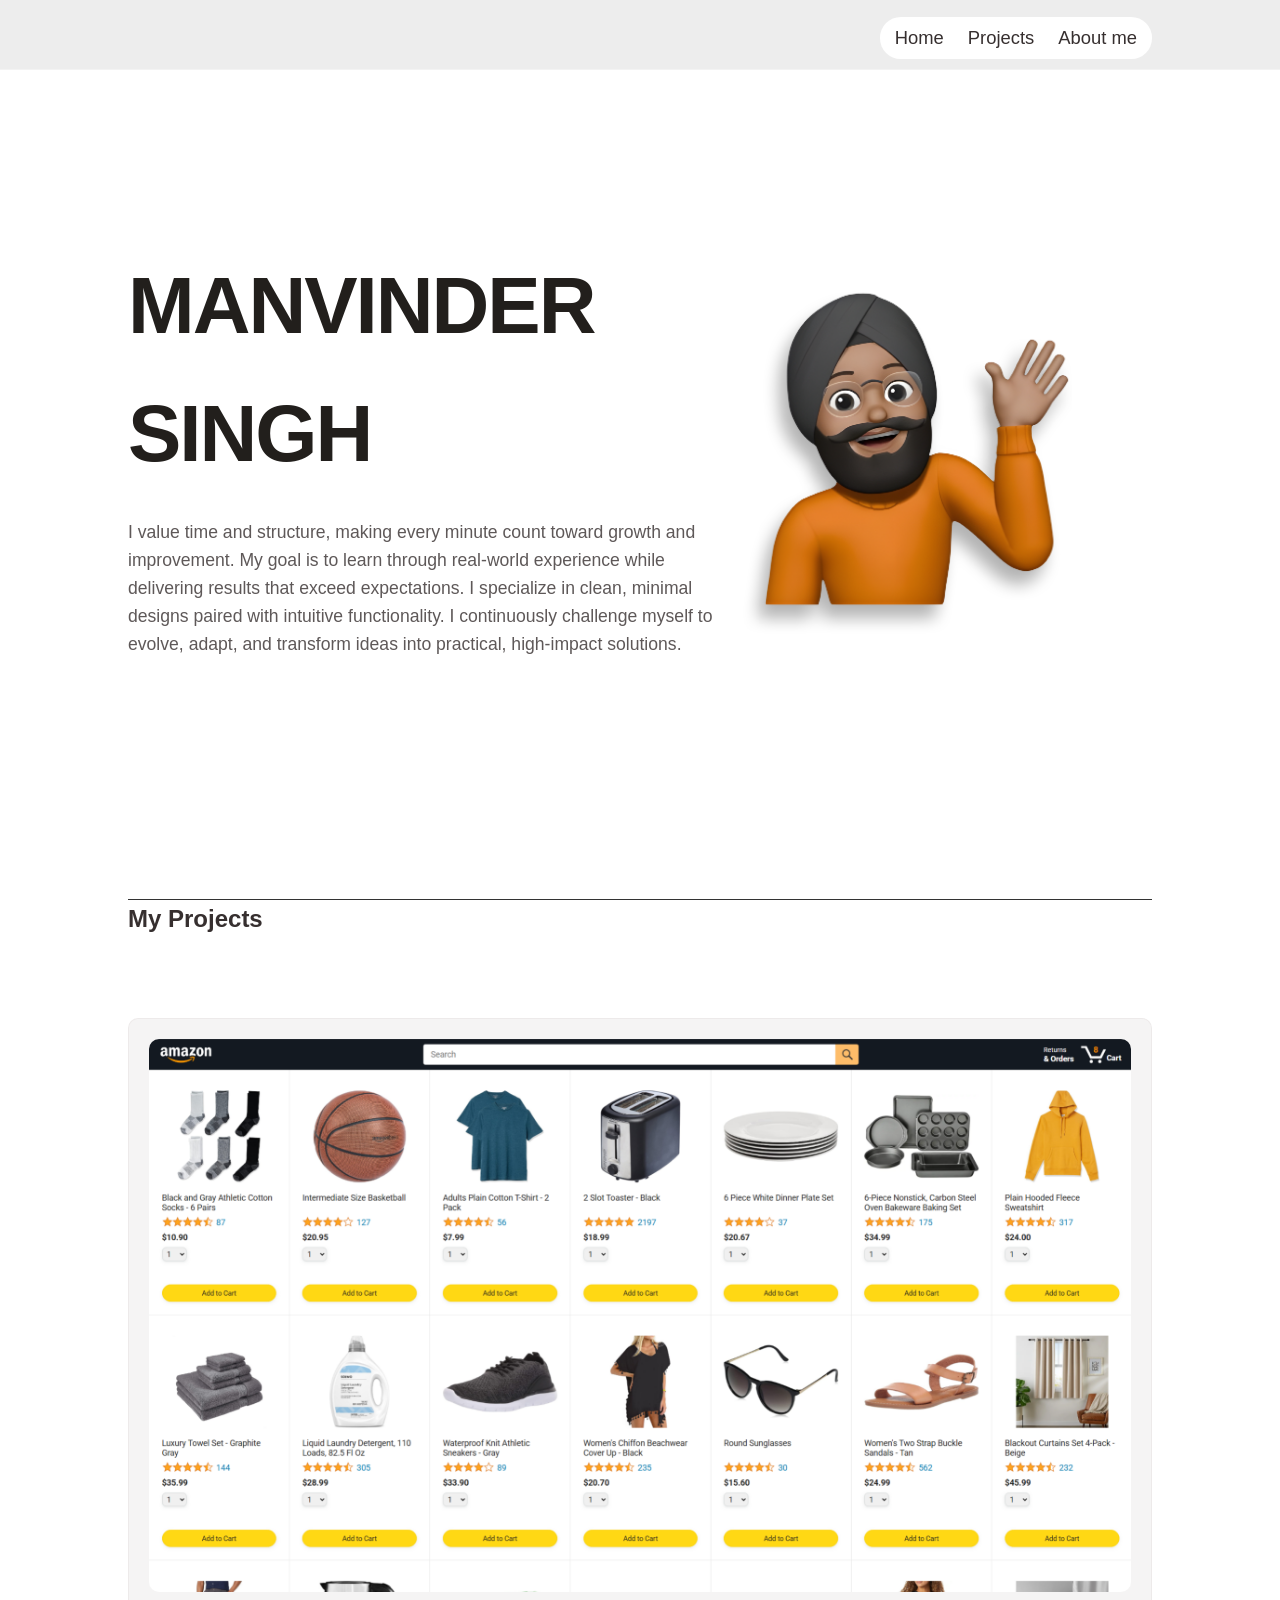
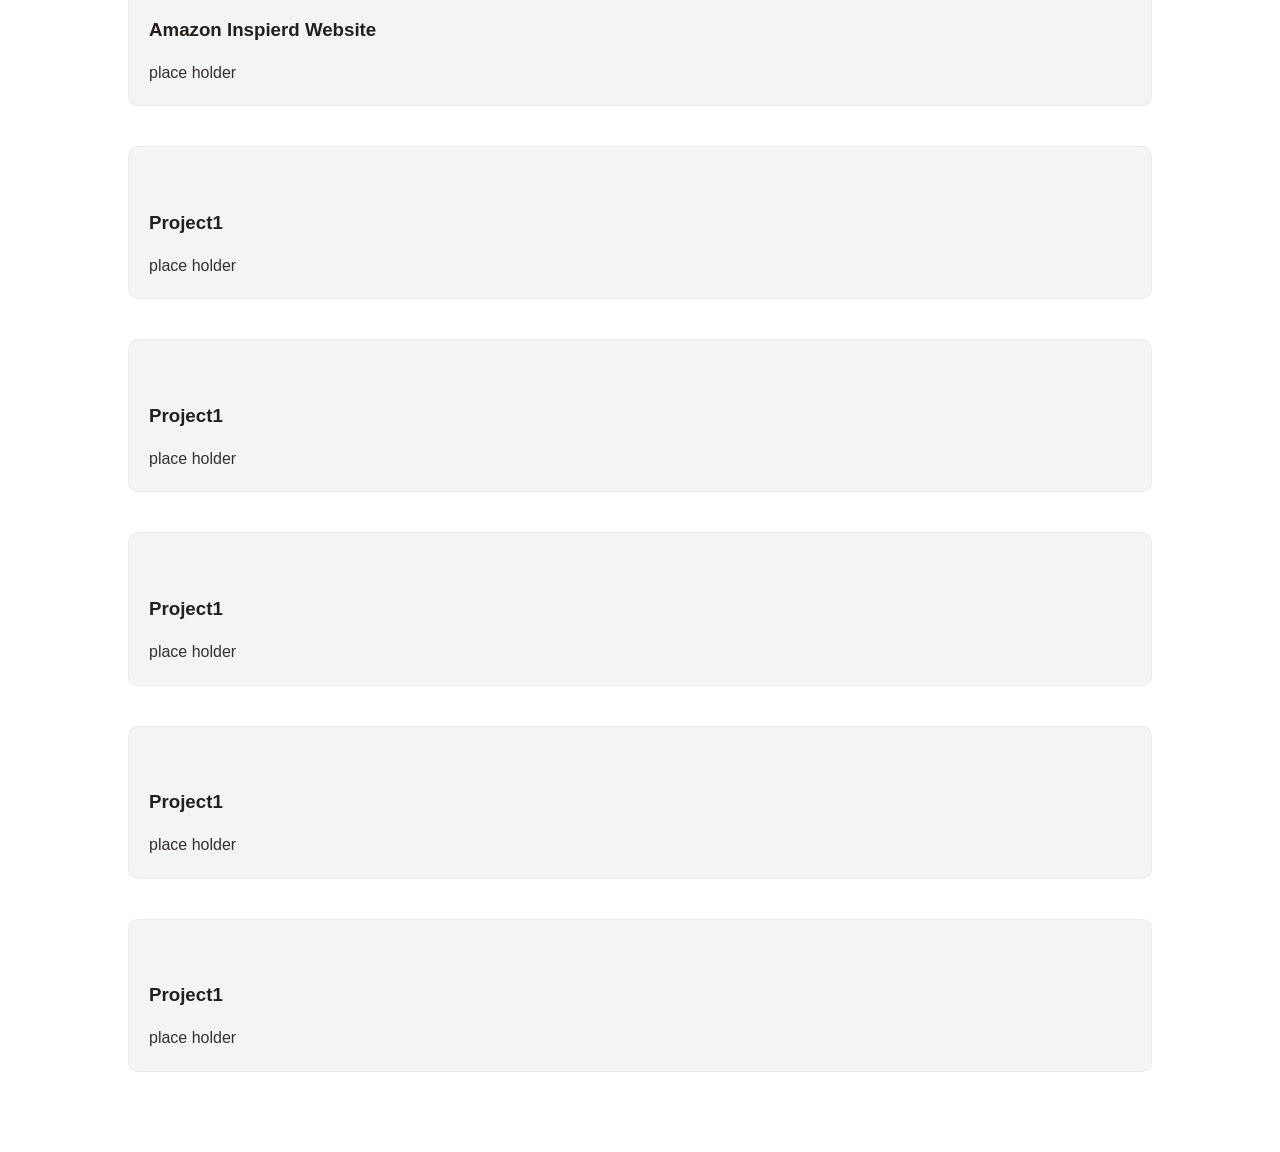
==== index.html @ 6fa58be0 "first commit" ====
<!DOCTYPE html>
<html lang="en">
<head>
    <meta charset="UTF-8">
    <meta name="viewport" content="width=device-width, initial-scale=1.0">
    <link rel="stylesheet" href="css/style.css">
    <link rel="stylesheet" href="css/navbar.css">
    <title>Portfolio</title>
</head>
<body>
    <div class="main-section">
       <nav class="navbar">
            <div class="nav-links">
                <div class="links-container">
                    <button onclick="document.getElementById('jumbotron').scrollIntoView({behavior: 'smooth'})">Home</button>
                    <button onclick="document.getElementById('project-container').scrollIntoView({behavior: 'smooth'})">Projects</button>
                    <button onclick="document.getElementById('about-me').scrollIntoView({behavior: 'smooth'})">About me</button>
                </div>
                <!-- <a href="about.html" class="nav-button">About Me</a> -->
            </div>
        </nav>

        <div class="content">
            <section id="jumbotron">
                <div class="text-jumbo">
                    <h1>Manvinder Singh</h1>
                    <p id="about-me">I value time and structure, making every minute count toward growth and improvement. My goal is to learn through real-world experience while delivering results that exceed expectations. I specialize in clean, minimal designs paired with intuitive functionality. I continuously challenge myself to evolve, adapt, and transform ideas into practical, high-impact solutions.</p>
                </div>
                <div class="image-jumbo">
                    <img
                        src="/images/animoji-2.png"
                        class="animoji-img"
                        alt="Manvinder's Animoji"
                    />
                </div>
            </section>  
            

            <h2>My Projects</h2>
            <div class="project-container" id="project-container">
                <div class="project">
                    <img src="images/az-home-page.png" alt="">
                    <h3>Amazon Inspierd Website</h3>
                    <p class="descrition">
                        place holder
                    </p>
                </div>
                <div class="project">
                    <img src="images/az-home-age.png" alt="">
                    <h3>Project1</h3>
                    <p class="descrition">
                        place holder
                    </p>
                </div>
                <div class="project">
                    <img src="images/az-home-age.png" alt="">
                    <h3>Project1</h3>
                    <p class="descrition">
                        place holder
                    </p>
                </div>
                <div class="project">
                    <img src="images/az-home-age.png" alt="">
                    <h3>Project1</h3>
                    <p class="descrition">
                        place holder
                    </p>
                </div>
                <div class="project">
                    <img src="images/az-home-age.png" alt="">
                    <h3>Project1</h3>
                    <p class="descrition">
                        place holder
                    </p>
                </div>
                <div class="project">
                    <img src="images/az-home-age.png" alt="">
                    <h3>Project1</h3>
                    <p class="descrition">
                        place holder
                    </p>
                </div>
            </div>      
        </div>
          
    </div>
    

</body>
</html>
---- css/style.css ----
:root {
    --bg-color: #ffffff;
    --text-color: #362f2f;
    --accent-color: #221f1c;
    --font-main: 'LabGrotesque', sans-serif;
}


*{   
  margin: 0;
  padding: 0;
  box-sizing: border-box;
}

@font-face {
  font-family: 'LabGrotesque';
  src: url('fonts/LabGrotesque-Regular.woff2') format('woff2');
  font-weight: 400;
  font-style: normal;
}

@font-face {
  font-family: 'LabGrotesque';
  src: url('fonts/LabGrotesque-Bold.woff2') format('woff2');
  font-weight: 700;
  font-style: normal;
}

body {
    background-color: var(--bg-color);
    color: var(--text-color);
    font-family: var(--font-main);
    line-height: 1.6;
    padding: 0 10%;
}


#jumbotron {
    height: 100vh;
    display: flex;
    flex-direction: row;
    justify-content: space-between;
    border-bottom: 1px solid #333;
}
.text-jumbo{
    height: 100vh;
    display: flex;
    flex-direction: column;
    justify-content: center;
}
.image-jumbo{
     height: 100vh;
    display: flex;
    flex-direction: column;
    justify-content: center;
}
.animoji-img{
    width: 28vw;
    height: fit-content;
    margin-right: 80px;
    margin-bottom: 50px;
}

h1 {
    font-size: clamp(2.5rem, 8vw, 5rem);
    text-transform: uppercase;
    letter-spacing: -2px;
    margin-bottom: 20px;
    color: var(--accent-color);
}

#about-me {
    max-width: 600px;
    font-size: 1.1rem;
    opacity: 0.8;
}

.project-container {
    display: grid;
    grid-template-columns: repeat(auto-fit, minmax(500px, 1fr));
    gap: 40px;
    padding: 80px 0;
    width: 100%;
}

.project {
    background: rgba(204, 201, 201, 0.2);
    backdrop-filter: blur(8px);
    padding: 20px;
    border: 1px solid #ddd6d656;
    transition: transform 0.3s ease;
    border-radius: 1.5rem;
}
.project, img{
    width: 100%;
    border-radius: 10px;
}

.project:hover {
    transform: translateY(-10px);
    text-indent: 2 2 10px #7e7c7ce0;
}

.project h3 {
    margin: 15px 0;
    color: var(--accent-color);
}
---- css/navbar.css ----
.navbar {
    position: fixed;
    top: 0;
    left: 0;
    width: 100%;
    height: 70px;
    padding: 20px 10%;
    background: rgba(165, 163, 163, 0.2);
    backdrop-filter: blur(8px);
    z-index: 1000;
    border-bottom: 1px solid #ffffff56;
    display: flex;
}

.nav-links {
    display: flex;
    gap: 30px;
    justify-content: flex-end;
    margin-top: -3px;
    width: 100%;
    justify-self: flex-end;
    
}

.navbar button, .nav-button {
    background: none;
    border: none;
    color: var(--text-color);
    font-family: var(--font-main);
    font-size: 1.15rem;
    cursor: pointer;
    text-decoration: none;
    transition: color 0.3s;
    padding: 8px 12px;

}

.navbar button:hover, .nav-button:hover {
    transform: scale(1.03);
    background-color: rgb(165, 163, 163, 0.2);
    border-radius: 1.3rem;
    
}

.links-container{
    padding: 2px 3px;
    background-color: white;
    border-radius: 1.3rem;
    height: fit-content;
    opacity: 5px;
    display: flex;
    justify-content: center;
}

.section-title {
    margin-bottom: 10px;
    text-transform: uppercase;
}
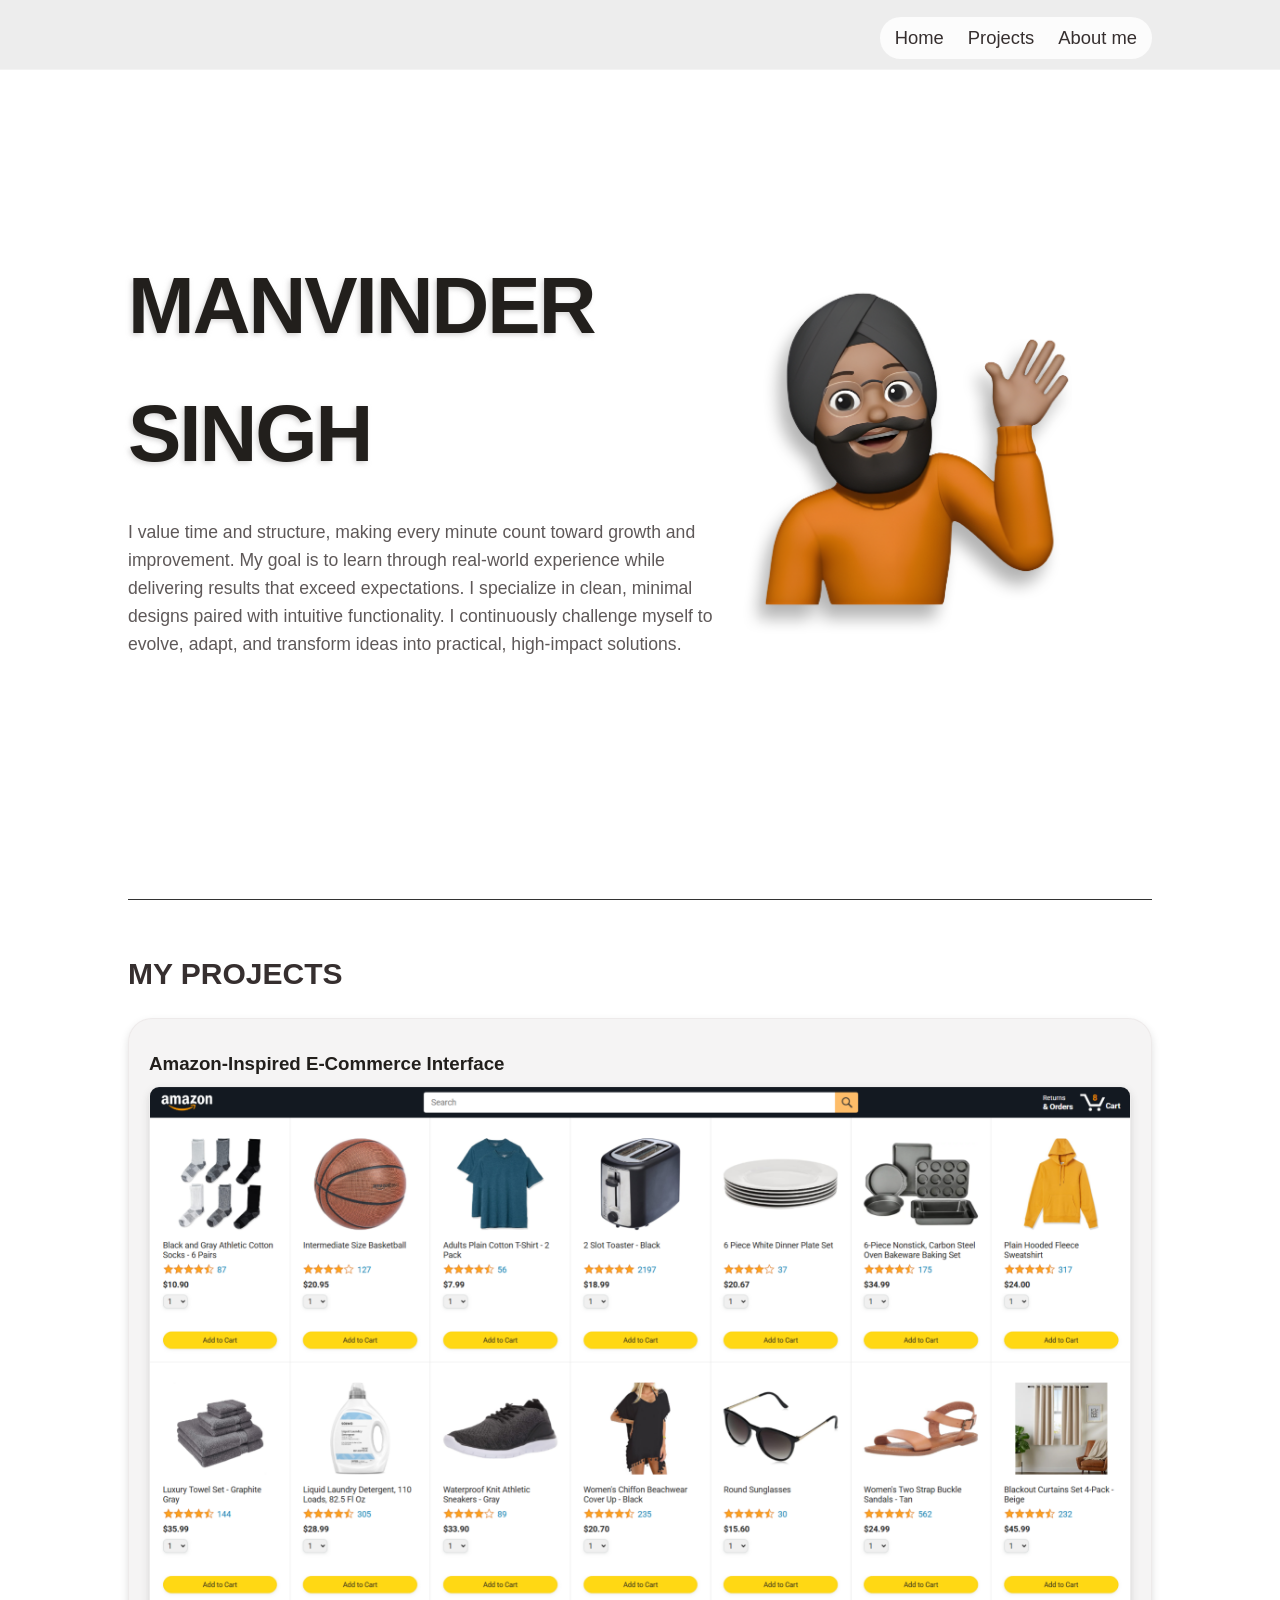
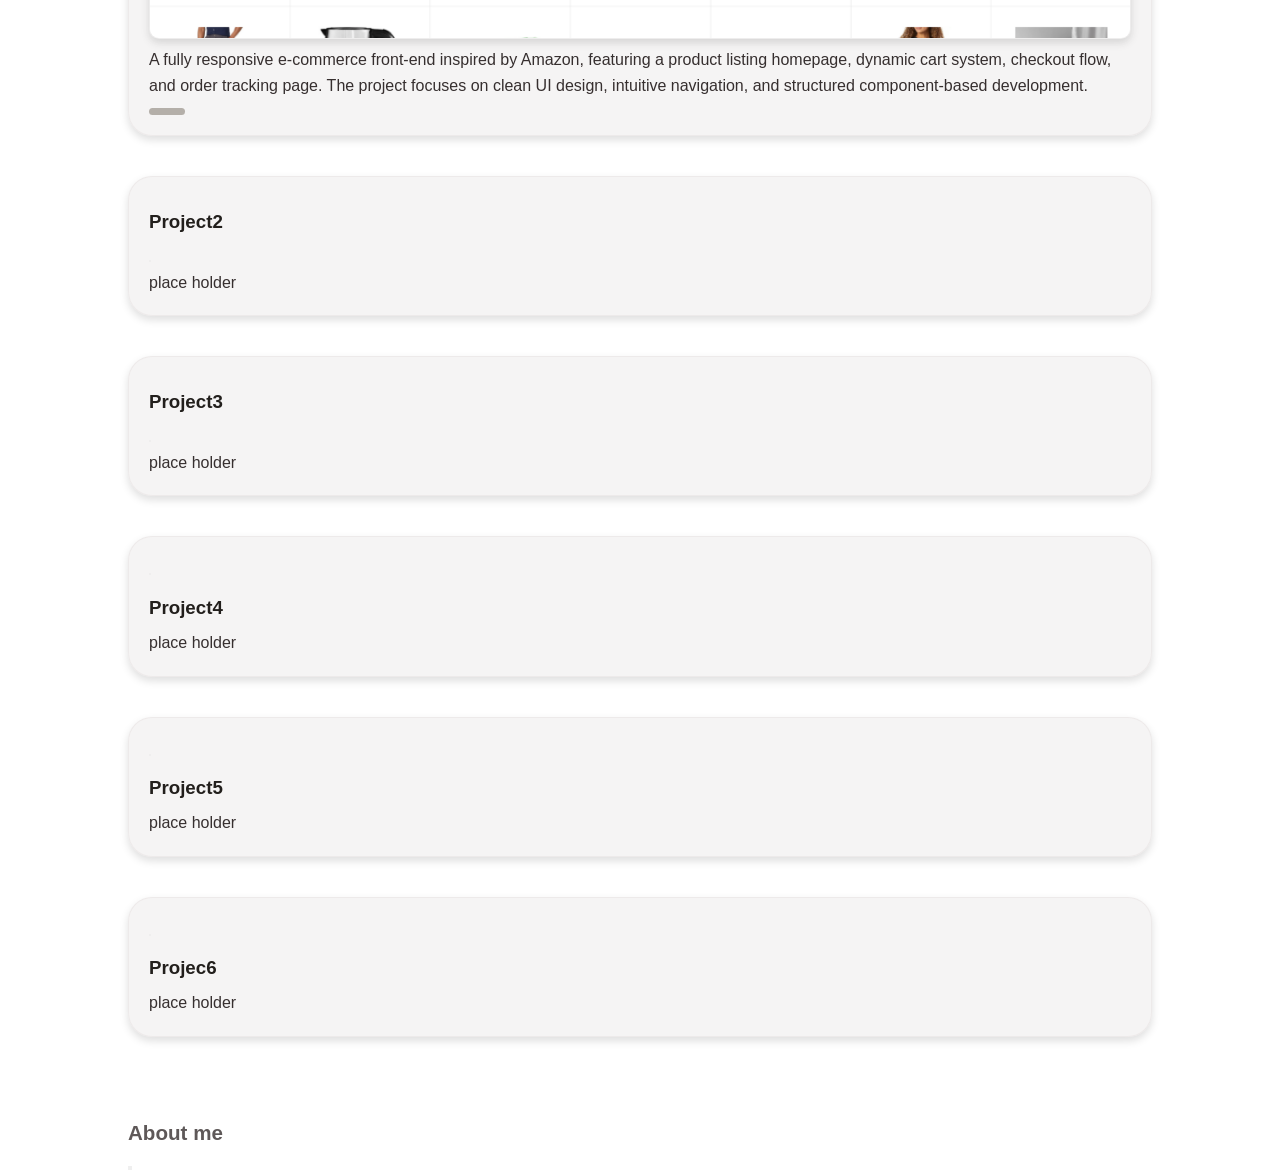
==== commit d0e314eb: "[added] first project card" ====
--- a/index.html
+++ b/index.html
@@ -6,6 +6,7 @@
     <link rel="stylesheet" href="css/style.css">
     <link rel="stylesheet" href="css/navbar.css">
     <title>Portfolio</title>
+    <script src="https://kit.fontawesome.com/1d22a99c6b.js" crossorigin="anonymous"></script>
 </head>
 <body>
     <div class="main-section">
@@ -39,48 +40,62 @@
             <h2>My Projects</h2>
             <div class="project-container" id="project-container">
                 <div class="project">
+                    <h3>Amazon-Inspired E-Commerce Interface</h3>
                     <img src="images/az-home-page.png" alt="">
-                    <h3>Amazon Inspierd Website</h3>
+                    <p class="descrition">
+                        A fully responsive e-commerce front-end inspired by Amazon, featuring a product listing homepage, dynamic cart system, checkout flow, and order tracking page. The project focuses on clean UI design, intuitive navigation, and structured component-based development.
+                    </p>
+                    <p class="tech-used">
+                        <ul>
+                            <li><i class="fa-brands fa-html5" style="color: rgb(243, 111, 21); background-color: rgb(255, 255, 255);"></i></li>
+                            <li><i class="fa-brands fa-css3-alt" style="color: rgb(79, 126, 236); background-color: rgb(255, 255, 255);"></i></li>
+                            <li><i class="fa-brands fa-js" style="color: rgb(255, 212, 59); background-color: black;"></i></li>
+                        </ul>
+                    </p>
+                </div>
+                <div class="project">
+                    <h3>Project2</h3>
+                    <img src="images/az-home-age.png" alt="">
+                    <p class="descrition">
+                        place holder
+                    </p>
+                </div>
+                <div class="project">
+                    <h3>Project3</h3>
+                    <img src="images/az-home-age.png" alt="">
                     <p class="descrition">
                         place holder
                     </p>
                 </div>
                 <div class="project">
                     <img src="images/az-home-age.png" alt="">
-                    <h3>Project1</h3>
+                    <h3>Project4</h3>
                     <p class="descrition">
                         place holder
                     </p>
                 </div>
                 <div class="project">
                     <img src="images/az-home-age.png" alt="">
-                    <h3>Project1</h3>
+                    <h3>Project5</h3>
                     <p class="descrition">
                         place holder
                     </p>
                 </div>
                 <div class="project">
                     <img src="images/az-home-age.png" alt="">
-                    <h3>Project1</h3>
+                    <h3>Projec6</h3>
                     <p class="descrition">
                         place holder
                     </p>
                 </div>
-                <div class="project">
-                    <img src="images/az-home-age.png" alt="">
-                    <h3>Project1</h3>
-                    <p class="descrition">
-                        place holder
-                    </p>
-                </div>
-                <div class="project">
-                    <img src="images/az-home-age.png" alt="">
-                    <h3>Project1</h3>
-                    <p class="descrition">
-                        place holder
-                    </p>
-                </div>
-            </div>      
+            </div>   
+            <div class="about" id="about-me">
+                <h3 class="title-about">About me</h3>
+                <p class="about-me">
+
+                </p>
+            </div>   
+            <button class="more-about"></button>
         </div>
           
     </div>
--- a/css/style.css
+++ b/css/style.css
@@ -3,15 +3,20 @@
     --text-color: #362f2f;
     --accent-color: #221f1c;
     --font-main: 'LabGrotesque', sans-serif;
+    --main-shadow: 0 4px 8px rgba(0, 0, 0, 0.13);
+    --font-shadow: 
 }
-
-
 *{   
   margin: 0;
   padding: 0;
   box-sizing: border-box;
 }
 
+
+
+/*/////////////////
+FONTS
+//////////////////*/
 @font-face {
   font-family: 'LabGrotesque';
   src: url('fonts/LabGrotesque-Regular.woff2') format('woff2');
@@ -26,6 +31,11 @@
   font-style: normal;
 }
 
+
+
+/*/////////////////
+BODY
+//////////////////*/
 body {
     background-color: var(--bg-color);
     color: var(--text-color);
@@ -35,6 +45,10 @@
 }
 
 
+
+/*/////////////////
+JUMNOTRON
+//////////////////*/
 #jumbotron {
     height: 100vh;
     display: flex;
@@ -67,14 +81,14 @@
     letter-spacing: -2px;
     margin-bottom: 20px;
     color: var(--accent-color);
+    text-shadow: -2px 2px 5px rgba(181, 179, 179, 0.544);
 }
 
-#about-me {
-    max-width: 600px;
-    font-size: 1.1rem;
-    opacity: 0.8;
-}
 
+
+/*/////////////////
+PROJECTS CONTAINER
+//////////////////*/
 .project-container {
     display: grid;
     grid-template-columns: repeat(auto-fit, minmax(500px, 1fr));
@@ -90,10 +104,14 @@
     border: 1px solid #ddd6d656;
     transition: transform 0.3s ease;
     border-radius: 1.5rem;
+    box-shadow: var(--main-shadow);
 }
-.project, img{
+
+.project img{
     width: 100%;
     border-radius: 10px;
+    border: 1px solid rgba(0, 0, 0, 0.03);
+    box-shadow: var(--main-shadow);
 }
 
 .project:hover {
@@ -102,7 +120,44 @@
 }
 
 .project h3 {
-    margin: 15px 0;
+    margin-top: 10px;
+    margin-bottom: 7px;
     color: var(--accent-color);
 }
 
+h2{
+    margin-top: 50px;
+    margin-bottom: -60px;
+    text-transform: uppercase;
+    font-size: 30px;
+}
+
+.project ul{
+    list-style: none;
+    display: flex;
+    background-color: #b4afa9;
+    padding: 7px 10px 0px 11px;
+    width: fit-content;
+    border-radius: 1rem;
+    margin-top: 10px;
+}
+
+.project ul li{
+    margin-right: 5px;
+}
+
+.project ul li i{
+    font-size: 2rem;
+    width: 95%;
+    line-height: 1.7rem;
+}
+
+
+/*/////////////////
+ABOUT ME
+//////////////////*/
+#about-me {
+    max-width: 600px;
+    font-size: 1.1rem;
+    opacity: 0.8;
+}
--- a/css/navbar.css
+++ b/css/navbar.css
@@ -44,7 +44,7 @@
 
 .links-container{
     padding: 2px 3px;
-    background-color: white;
+    background-color: rgba(255, 255, 255, 0.8);
     border-radius: 1.3rem;
     height: fit-content;
     opacity: 5px;
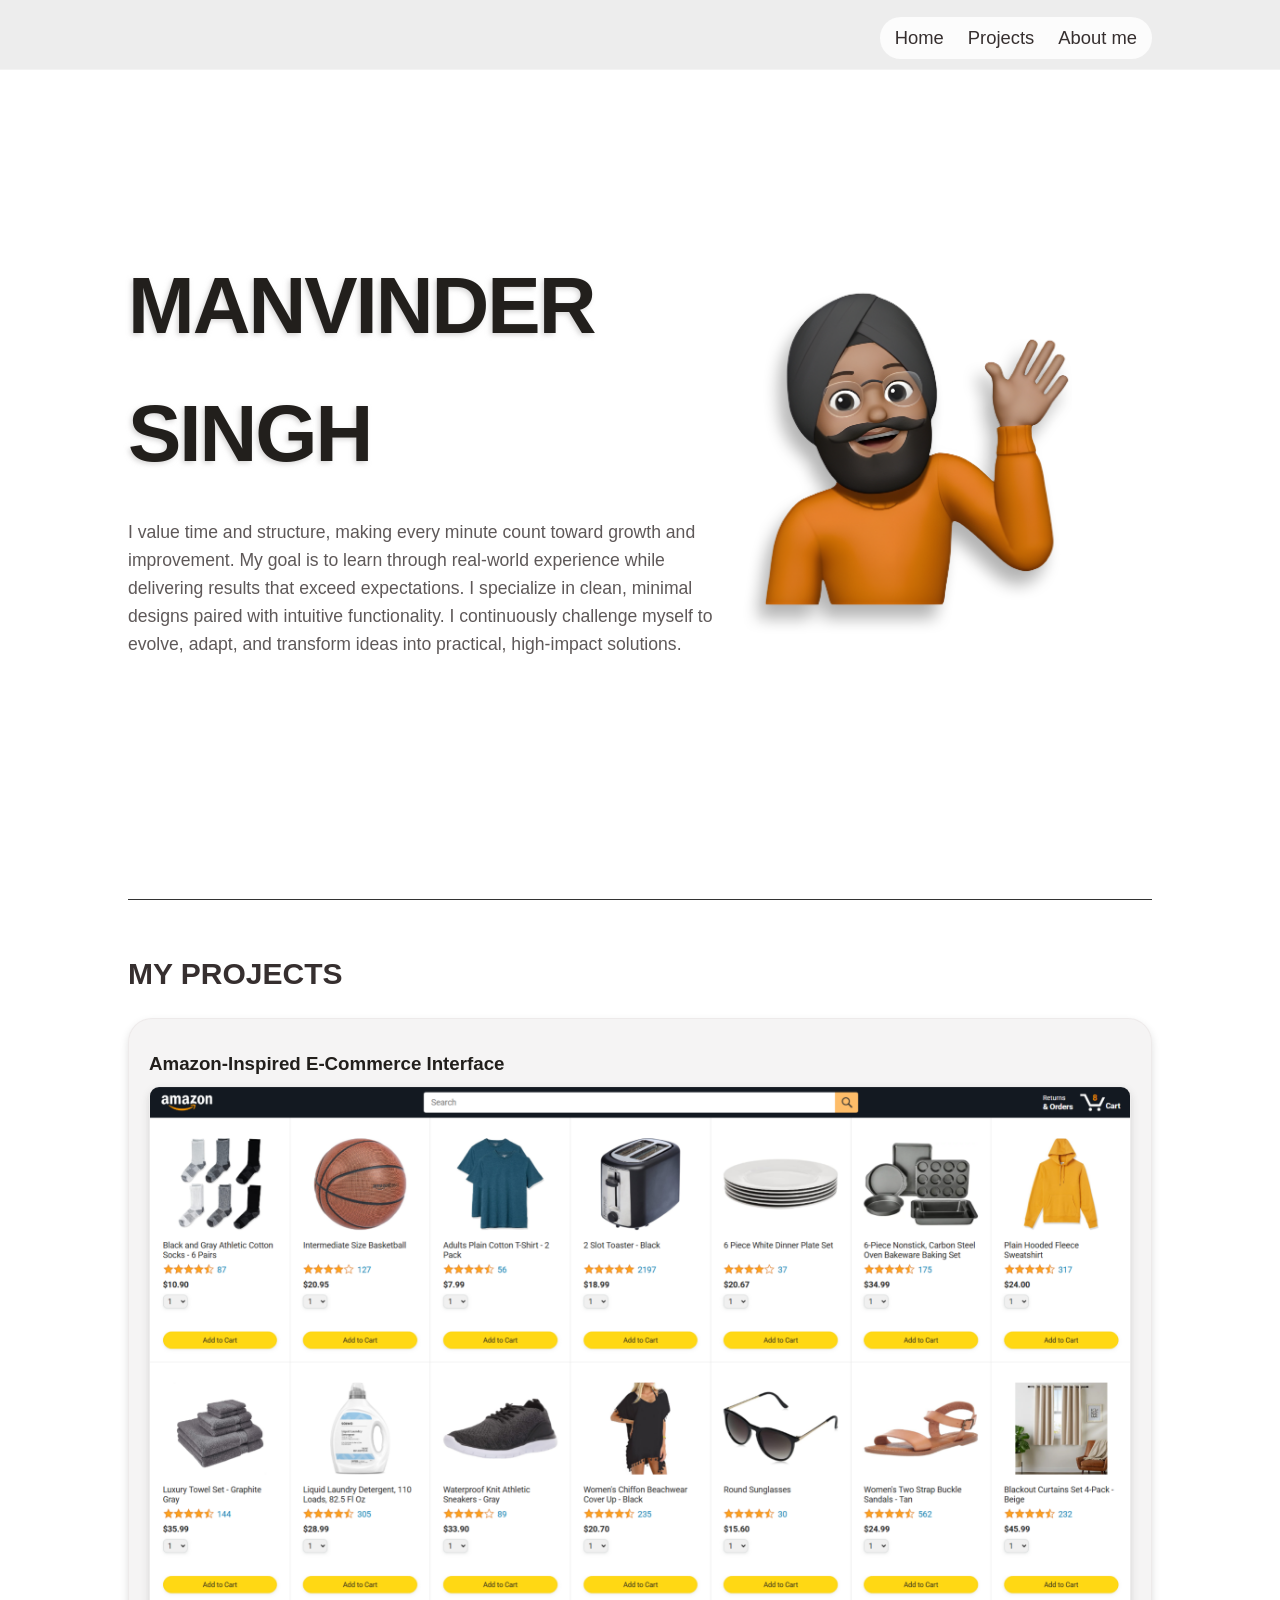
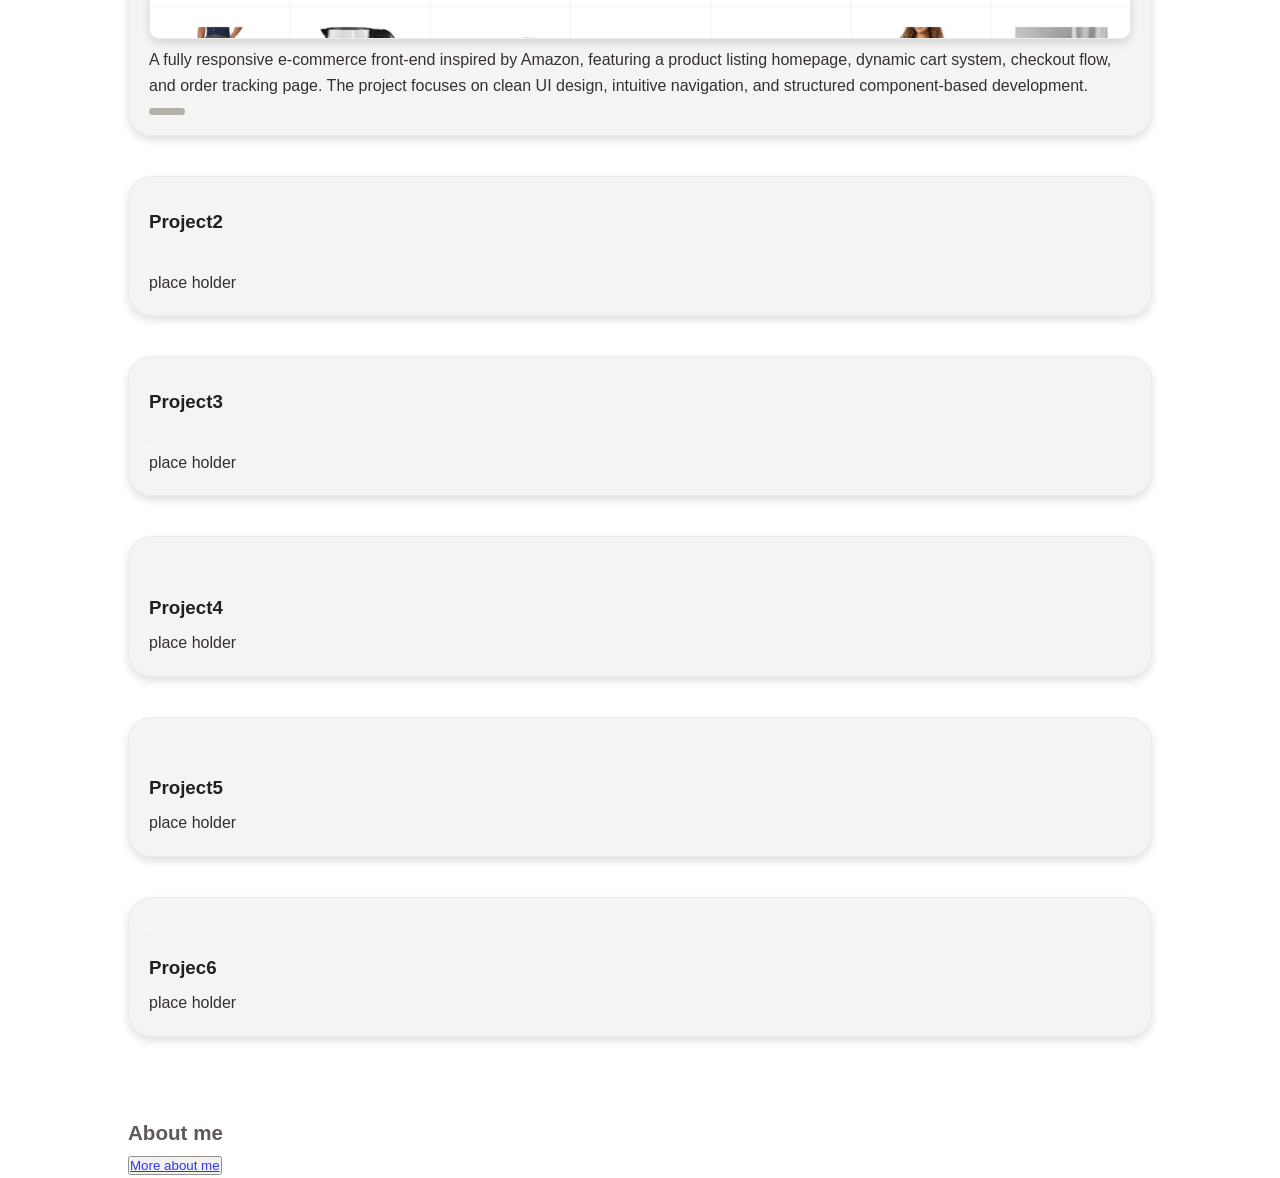
==== commit d0fd91bd: "[fix] html css icons" ====
--- a/index.html
+++ b/index.html
@@ -47,8 +47,8 @@
                     </p>
                     <p class="tech-used">
                         <ul>
-                            <li><i class="fa-brands fa-html5" style="color: rgb(243, 111, 21); background-color: rgb(255, 255, 255);"></i></li>
-                            <li><i class="fa-brands fa-css3-alt" style="color: rgb(79, 126, 236); background-color: rgb(255, 255, 255);"></i></li>
+                            <li><i class="fa-brands fa-html5" style="color: rgb(243, 111, 21);"></i></li>
+                            <li><i class="fa-brands fa-css3-alt" style="color: rgb(79, 126, 236);"></i></li>
                             <li><i class="fa-brands fa-js" style="color: rgb(255, 212, 59); background-color: black;"></i></li>
                         </ul>
                     </p>
@@ -94,8 +94,9 @@
                 <p class="about-me">
 
                 </p>
+                
+                <button class="more-about"><a href="about.html">More about me</a></button>
             </div>   
-            <button class="more-about"></button>
         </div>
           
     </div>
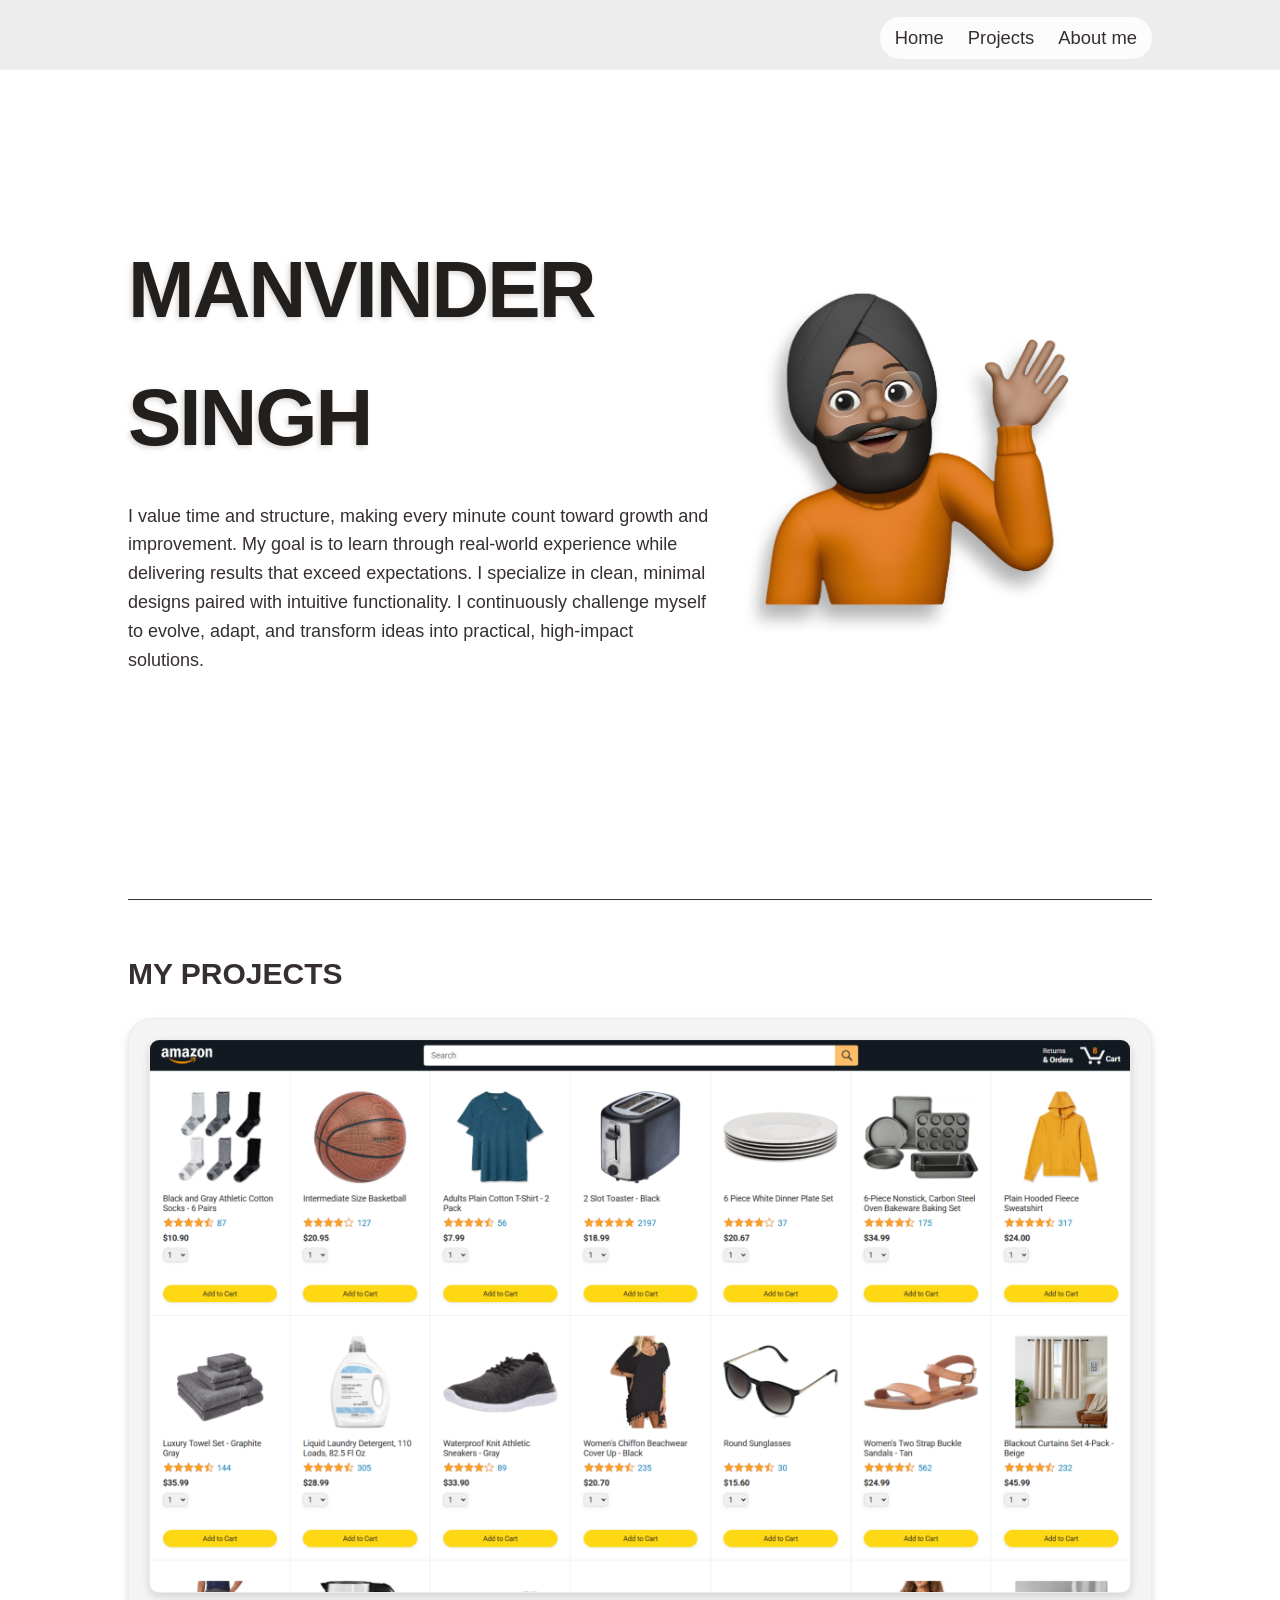
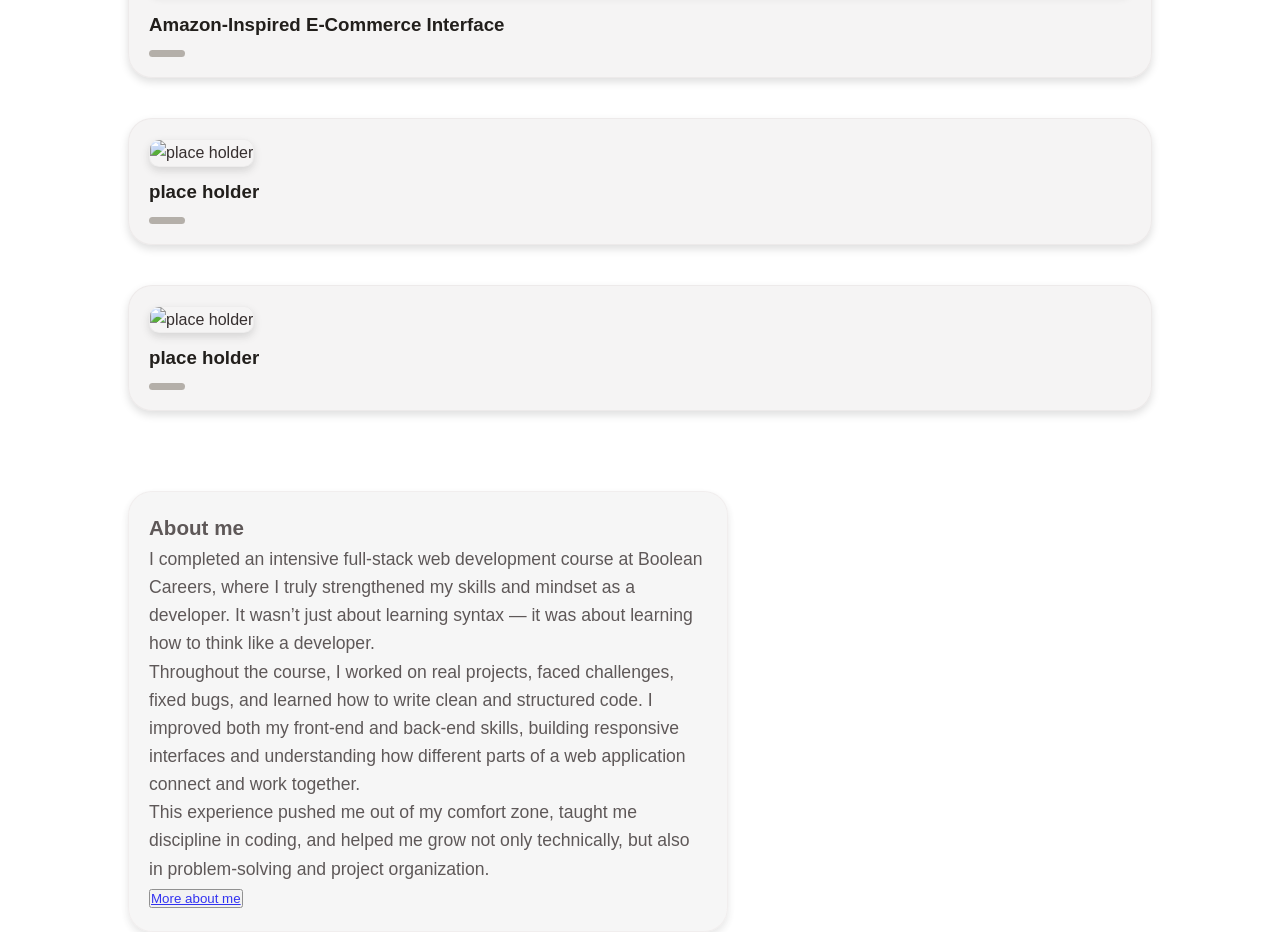
==== commit 93582deb: "[add] javascript and database" ====
--- a/index.html
+++ b/index.html
@@ -15,9 +15,8 @@
                 <div class="links-container">
                     <button onclick="document.getElementById('jumbotron').scrollIntoView({behavior: 'smooth'})">Home</button>
                     <button onclick="document.getElementById('project-container').scrollIntoView({behavior: 'smooth'})">Projects</button>
-                    <button onclick="document.getElementById('about-me').scrollIntoView({behavior: 'smooth'})">About me</button>
+                    <button onclick="document.getElementById('about').scrollIntoView({behavior: 'smooth'})">About me</button>
                 </div>
-                <!-- <a href="about.html" class="nav-button">About Me</a> -->
             </div>
         </nav>
 
@@ -38,61 +37,15 @@
             
 
             <h2>My Projects</h2>
-            <div class="project-container" id="project-container">
-                <div class="project">
-                    <h3>Amazon-Inspired E-Commerce Interface</h3>
-                    <img src="images/az-home-page.png" alt="">
-                    <p class="descrition">
-                        A fully responsive e-commerce front-end inspired by Amazon, featuring a product listing homepage, dynamic cart system, checkout flow, and order tracking page. The project focuses on clean UI design, intuitive navigation, and structured component-based development.
-                    </p>
-                    <p class="tech-used">
-                        <ul>
-                            <li><i class="fa-brands fa-html5" style="color: rgb(243, 111, 21);"></i></li>
-                            <li><i class="fa-brands fa-css3-alt" style="color: rgb(79, 126, 236);"></i></li>
-                            <li><i class="fa-brands fa-js" style="color: rgb(255, 212, 59); background-color: black;"></i></li>
-                        </ul>
-                    </p>
-                </div>
-                <div class="project">
-                    <h3>Project2</h3>
-                    <img src="images/az-home-age.png" alt="">
-                    <p class="descrition">
-                        place holder
-                    </p>
-                </div>
-                <div class="project">
-                    <h3>Project3</h3>
-                    <img src="images/az-home-age.png" alt="">
-                    <p class="descrition">
-                        place holder
-                    </p>
-                </div>
-                <div class="project">
-                    <img src="images/az-home-age.png" alt="">
-                    <h3>Project4</h3>
-                    <p class="descrition">
-                        place holder
-                    </p>
-                </div>
-                <div class="project">
-                    <img src="images/az-home-age.png" alt="">
-                    <h3>Project5</h3>
-                    <p class="descrition">
-                        place holder
-                    </p>
-                </div>
-                <div class="project">
-                    <img src="images/az-home-age.png" alt="">
-                    <h3>Projec6</h3>
-                    <p class="descrition">
-                        place holder
-                    </p>
-                </div>
+            <div class="project-container">
+                
             </div>   
-            <div class="about" id="about-me">
+            <div class="about" id="about">
                 <h3 class="title-about">About me</h3>
                 <p class="about-me">
-
+                    I completed an intensive full-stack web development course at Boolean Careers, where I truly strengthened my skills and mindset as a developer. It wasn’t just about learning syntax — it was about learning how to think like a developer.<br>
+                    Throughout the course, I worked on real projects, faced challenges, fixed bugs, and learned how to write clean and structured code. I improved both my front-end and back-end skills, building responsive interfaces and understanding how different parts of a web application connect and work together.<br>
+                    This experience pushed me out of my comfort zone, taught me discipline in coding, and helped me grow not only technically, but also in problem-solving and project organization.
                 </p>
                 
                 <button class="more-about"><a href="about.html">More about me</a></button>
@@ -100,7 +53,9 @@
         </div>
           
     </div>
-    
+    <script src="technologies.js"></script>
+    <script src="projects.js"></script>
+    <script src="script.js"></script>
 
 </body>
 </html>
--- a/css/style.css
+++ b/css/style.css
@@ -4,7 +4,7 @@
     --accent-color: #221f1c;
     --font-main: 'LabGrotesque', sans-serif;
     --main-shadow: 0 4px 8px rgba(0, 0, 0, 0.13);
-    --font-shadow: 
+    --card-background: rgba(204, 201, 201, 0.2); 
 }
 *{   
   margin: 0;
@@ -74,7 +74,6 @@
     margin-right: 80px;
     margin-bottom: 50px;
 }
-
 h1 {
     font-size: clamp(2.5rem, 8vw, 5rem);
     text-transform: uppercase;
@@ -82,6 +81,9 @@
     margin-bottom: 20px;
     color: var(--accent-color);
     text-shadow: -2px 2px 5px rgba(181, 179, 179, 0.544);
+}
+.text-jumbo p{
+    font-size: large;
 }
 
 
@@ -98,7 +100,7 @@
 }
 
 .project {
-    background: rgba(204, 201, 201, 0.2);
+    background: var(--card-background);
     backdrop-filter: blur(8px);
     padding: 20px;
     border: 1px solid #ddd6d656;
@@ -117,6 +119,7 @@
 .project:hover {
     transform: translateY(-10px);
     text-indent: 2 2 10px #7e7c7ce0;
+    cursor: pointer;
 }
 
 .project h3 {
@@ -156,8 +159,15 @@
 /*/////////////////
 ABOUT ME
 //////////////////*/
-#about-me {
+#about{
     max-width: 600px;
     font-size: 1.1rem;
     opacity: 0.8;
+    background-color: var(--card-background);
+    padding: 20px;
+    border: 1px solid #ddd6d656;
+    transition: transform 0.3s ease;
+    border-radius: 1.5rem;
+    box-shadow: var(--main-shadow); 
 }
+
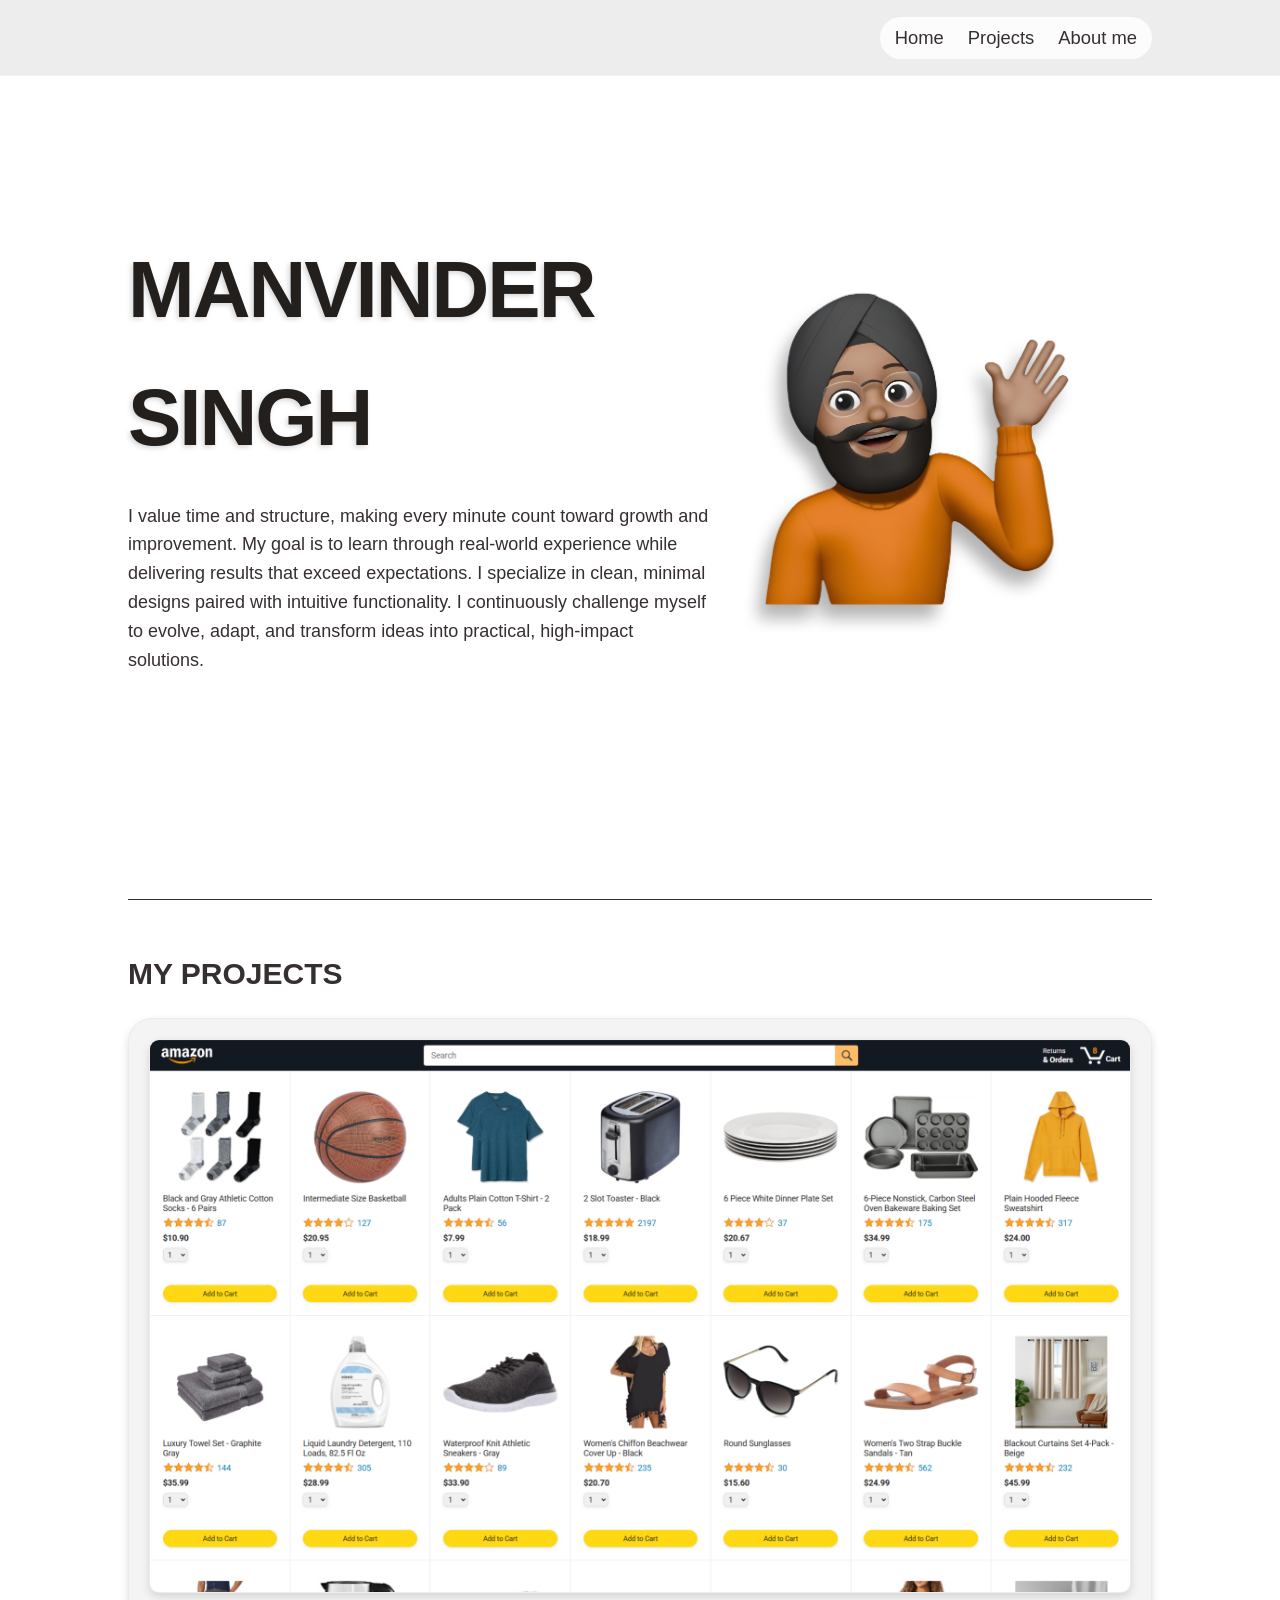
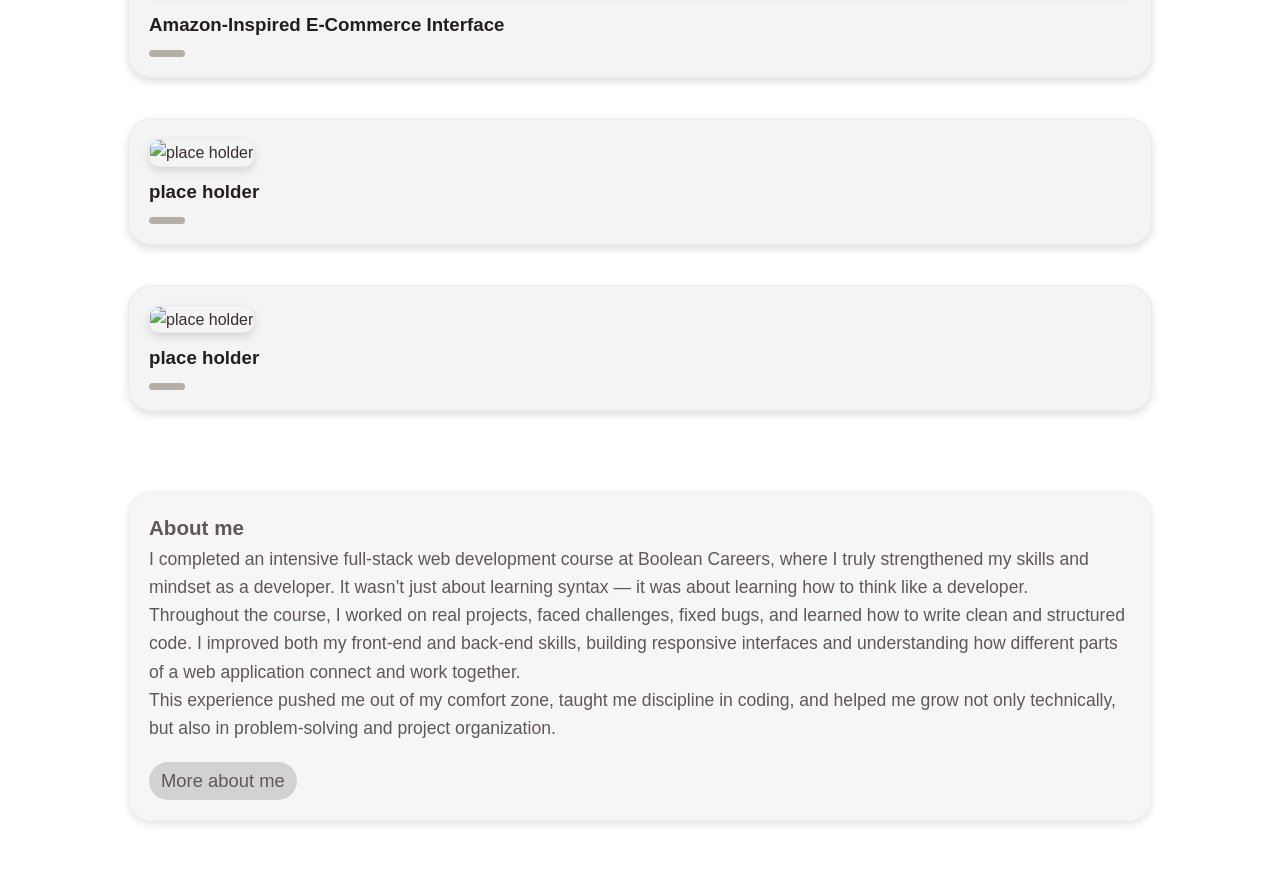
==== commit 54c75a47: "hidden scroll-bar added about me" ====
--- a/index.html
+++ b/index.html
@@ -37,20 +37,27 @@
             
 
             <h2>My Projects</h2>
-            <div class="project-container">
+            <div class="project-container" id="project-container">
                 
             </div>   
             <div class="about" id="about">
                 <h3 class="title-about">About me</h3>
-                <p class="about-me">
+                <p class="about">
                     I completed an intensive full-stack web development course at Boolean Careers, where I truly strengthened my skills and mindset as a developer. It wasn’t just about learning syntax — it was about learning how to think like a developer.<br>
                     Throughout the course, I worked on real projects, faced challenges, fixed bugs, and learned how to write clean and structured code. I improved both my front-end and back-end skills, building responsive interfaces and understanding how different parts of a web application connect and work together.<br>
                     This experience pushed me out of my comfort zone, taught me discipline in coding, and helped me grow not only technically, but also in problem-solving and project organization.
                 </p>
                 
-                <button class="more-about"><a href="about.html">More about me</a></button>
+                <button class="more-about cstm-btn" style="margin-top: 20px;">More about me</button>
             </div>   
         </div>
+        <!-- <div class="contacts">
+            <ul>
+                <li>Email</li>
+                <li>github</li>
+                <li>linkedin</li>
+            </ul>
+        </div> -->
           
     </div>
     <script src="technologies.js"></script>
--- a/css/style.css
+++ b/css/style.css
@@ -1,5 +1,6 @@
 :root {
     --bg-color: #ffffff;
+    --secondary-color: rgba();
     --text-color: #362f2f;
     --accent-color: #221f1c;
     --font-main: 'LabGrotesque', sans-serif;
@@ -11,8 +12,29 @@
   padding: 0;
   box-sizing: border-box;
 }
-
-
+/*/////////////////
+GLOBALS
+//////////////////*/
+
+.cstm-btn{ 
+    background: rgba(94, 93, 93, 0.3);
+    border: none;
+    border-radius: 1.3rem;
+    font-size: 1.15rem;
+    transition: color 0.3s;
+    padding: 8px 12px;
+}
+.cstm-btn{
+    font-family: var(--font-main);
+    color: var(--text-color);
+    text-decoration: none;
+}
+.cstm-btn:hover{
+    transform: scale(1.03);
+    background-color: rgb(165, 163, 163, 0.2);
+    border-radius: 1.3rem; 
+    cursor: pointer; 
+}
 
 /*/////////////////
 FONTS
@@ -160,7 +182,7 @@
 ABOUT ME
 //////////////////*/
 #about{
-    max-width: 600px;
+    max-width: 100vw;
     font-size: 1.1rem;
     opacity: 0.8;
     background-color: var(--card-background);
@@ -169,5 +191,15 @@
     transition: transform 0.3s ease;
     border-radius: 1.5rem;
     box-shadow: var(--main-shadow); 
-}
-
+    margin-bottom: 50px;
+}
+
+
+/*/////////////////
+ABOUT ME PAGE
+//////////////////*/
+
+.about-me{
+    font-size: larger;
+
+}
--- a/css/navbar.css
+++ b/css/navbar.css
@@ -10,6 +10,7 @@
     z-index: 1000;
     border-bottom: 1px solid #ffffff56;
     display: flex;
+    padding-bottom: 55px;
 }
 
 .nav-links {
@@ -22,7 +23,7 @@
     
 }
 
-.navbar button, .nav-button {
+.navbar button{
     background: none;
     border: none;
     color: var(--text-color);
@@ -32,14 +33,24 @@
     text-decoration: none;
     transition: color 0.3s;
     padding: 8px 12px;
+}
 
+.nav-button{
+    background: none;
+    border: none;
+    color: var(--text-color);
+    font-family: var(--font-main);
+    font-size: 1.15rem;
+    cursor: pointer;
+    text-decoration: none;
+    transition: color 0.3s;
+    padding: 5px 12px;
 }
 
 .navbar button:hover, .nav-button:hover {
     transform: scale(1.03);
     background-color: rgb(165, 163, 163, 0.2);
-    border-radius: 1.3rem;
-    
+    border-radius: 1.3rem;   
 }
 
 .links-container{
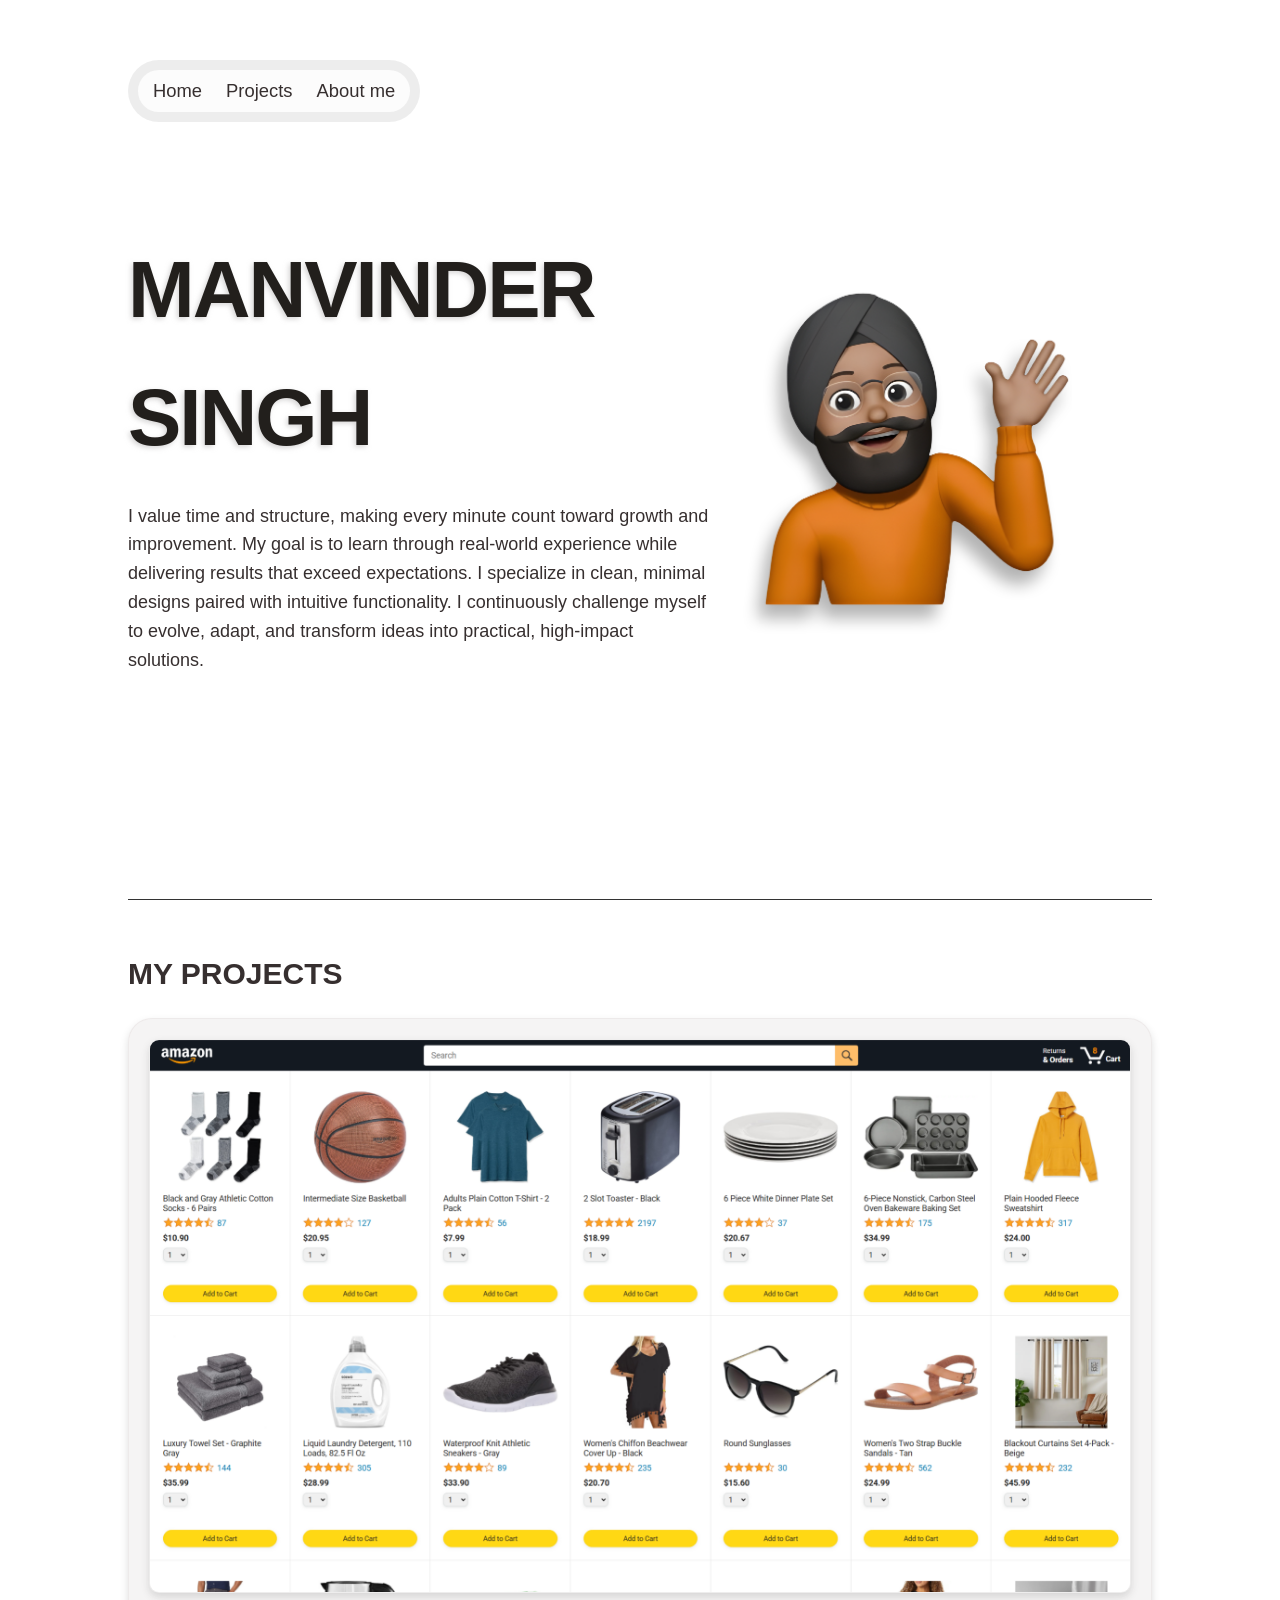
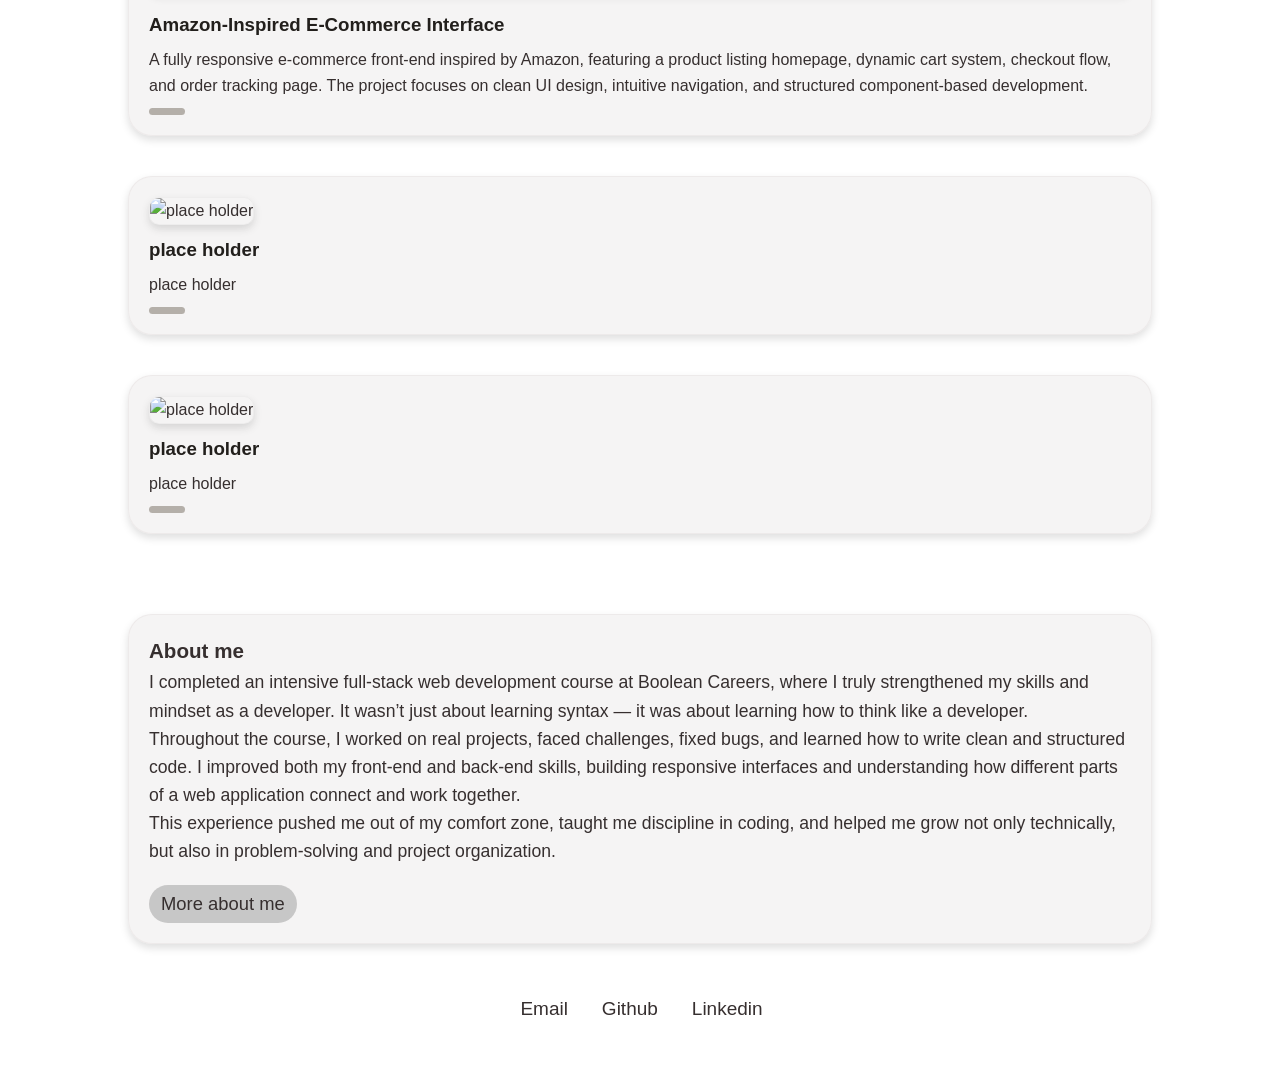
==== commit 6f65205a: "added socials, changed navbar and other minor fixes" ====
--- a/index.html
+++ b/index.html
@@ -5,11 +5,12 @@
     <meta name="viewport" content="width=device-width, initial-scale=1.0">
     <link rel="stylesheet" href="css/style.css">
     <link rel="stylesheet" href="css/navbar.css">
-    <title>Portfolio</title>
+    <title>Manvinder Singh</title>
     <script src="https://kit.fontawesome.com/1d22a99c6b.js" crossorigin="anonymous"></script>
 </head>
 <body>
     <div class="main-section">
+        <header></header>
        <nav class="navbar">
             <div class="nav-links">
                 <div class="links-container">
@@ -51,13 +52,13 @@
                 <button class="more-about cstm-btn" style="margin-top: 20px;">More about me</button>
             </div>   
         </div>
-        <!-- <div class="contacts">
-            <ul>
-                <li>Email</li>
-                <li>github</li>
-                <li>linkedin</li>
-            </ul>
-        </div> -->
+        <div class="contacts">
+            <u class="social-list">
+                <li><a href="mailto:manvindersinghdayal@outlook.com" target="_blank"><i class="fa-solid fa-envelope"></i>Email</a></li>
+                <li><a href="https://github.com/Manu199" target="_blank"><i class="fa-brands fa-github"></i>Github</a></li>
+                <li><a href="https://www.linkedin.com/in/manvinder-singh-869388242/" target="_blank"><i class="fa-brands fa-linkedin"></i>Linkedin</a></li>
+            </u>
+        </div>
           
     </div>
     <script src="technologies.js"></script>
--- a/css/style.css
+++ b/css/style.css
@@ -85,7 +85,7 @@
     justify-content: center;
 }
 .image-jumbo{
-     height: 100vh;
+    height: 100vh;
     display: flex;
     flex-direction: column;
     justify-content: center;
@@ -184,7 +184,6 @@
 #about{
     max-width: 100vw;
     font-size: 1.1rem;
-    opacity: 0.8;
     background-color: var(--card-background);
     padding: 20px;
     border: 1px solid #ddd6d656;
@@ -201,5 +200,34 @@
 
 .about-me{
     font-size: larger;
-
-}
+}
+
+/*/////////////////
+FOOTER
+//////////////////*/
+.contacts{
+    display: flex;
+    justify-content: center;
+}
+.social-list{
+    list-style: none;
+    display: flex;
+    flex-direction: row;
+    justify-content: space-evenly;
+    margin-bottom: 50px;
+    width: 30%;
+    text-decoration: none;
+}
+
+.social-list li a{
+    text-decoration: none;
+    color: var(--text-color);
+    display: flex;
+    align-items: center;  
+    font-size: 19px;
+}
+.social-list li i{
+    font-size: 25px;
+    margin-right: 3px;
+    color: var(--text-color);
+}
--- a/css/navbar.css
+++ b/css/navbar.css
@@ -1,15 +1,36 @@
-.navbar {
+header{
     position: fixed;
     top: 0;
     left: 0;
     width: 100%;
     height: 70px;
     padding: 20px 10%;
-    background: rgba(165, 163, 163, 0.2);
-    backdrop-filter: blur(8px);
+    z-index: 990;
+    display: flex;
+    padding-bottom: 55px;
+    backdrop-filter: blur(15px);
+    background: rgba(255, 255, 255, 0.2);
+
+    -webkit-mask-image: linear-gradient(to bottom, 
+        rgba(0,0,0,1) 0%, 
+        rgba(0,0,0,0.1) 70%, 
+        rgba(0,0,0,0) 100%
+    );
+    mask-image: linear-gradient(to bottom, 
+        rgba(0,0,0,1) 0%, 
+        rgba(0,0,0,0.1) 70%, 
+        rgba(0,0,0,0) 100%
+    );
+}
+
+.navbar{
+    position: fixed;
+    top: 0;
+    left: 0;
+    width: 100%;
+    height: 70px;
+    padding: 20px 10%;
     z-index: 1000;
-    border-bottom: 1px solid #ffffff56;
-    display: flex;
     padding-bottom: 55px;
 }
 
@@ -17,10 +38,13 @@
     display: flex;
     gap: 30px;
     justify-content: flex-end;
-    margin-top: -3px;
-    width: 100%;
+    margin-top: 40px;
+    width: fit-content;
     justify-self: flex-end;
-    
+    background: rgba(165, 163, 163, 0.2);
+    height: fit-content;
+    border-radius: 12rem;
+    z-index: 1000;
 }
 
 .navbar button{
@@ -61,6 +85,7 @@
     opacity: 5px;
     display: flex;
     justify-content: center;
+    margin: 10px 10px 10px 10px;
 }
 
 .section-title {
